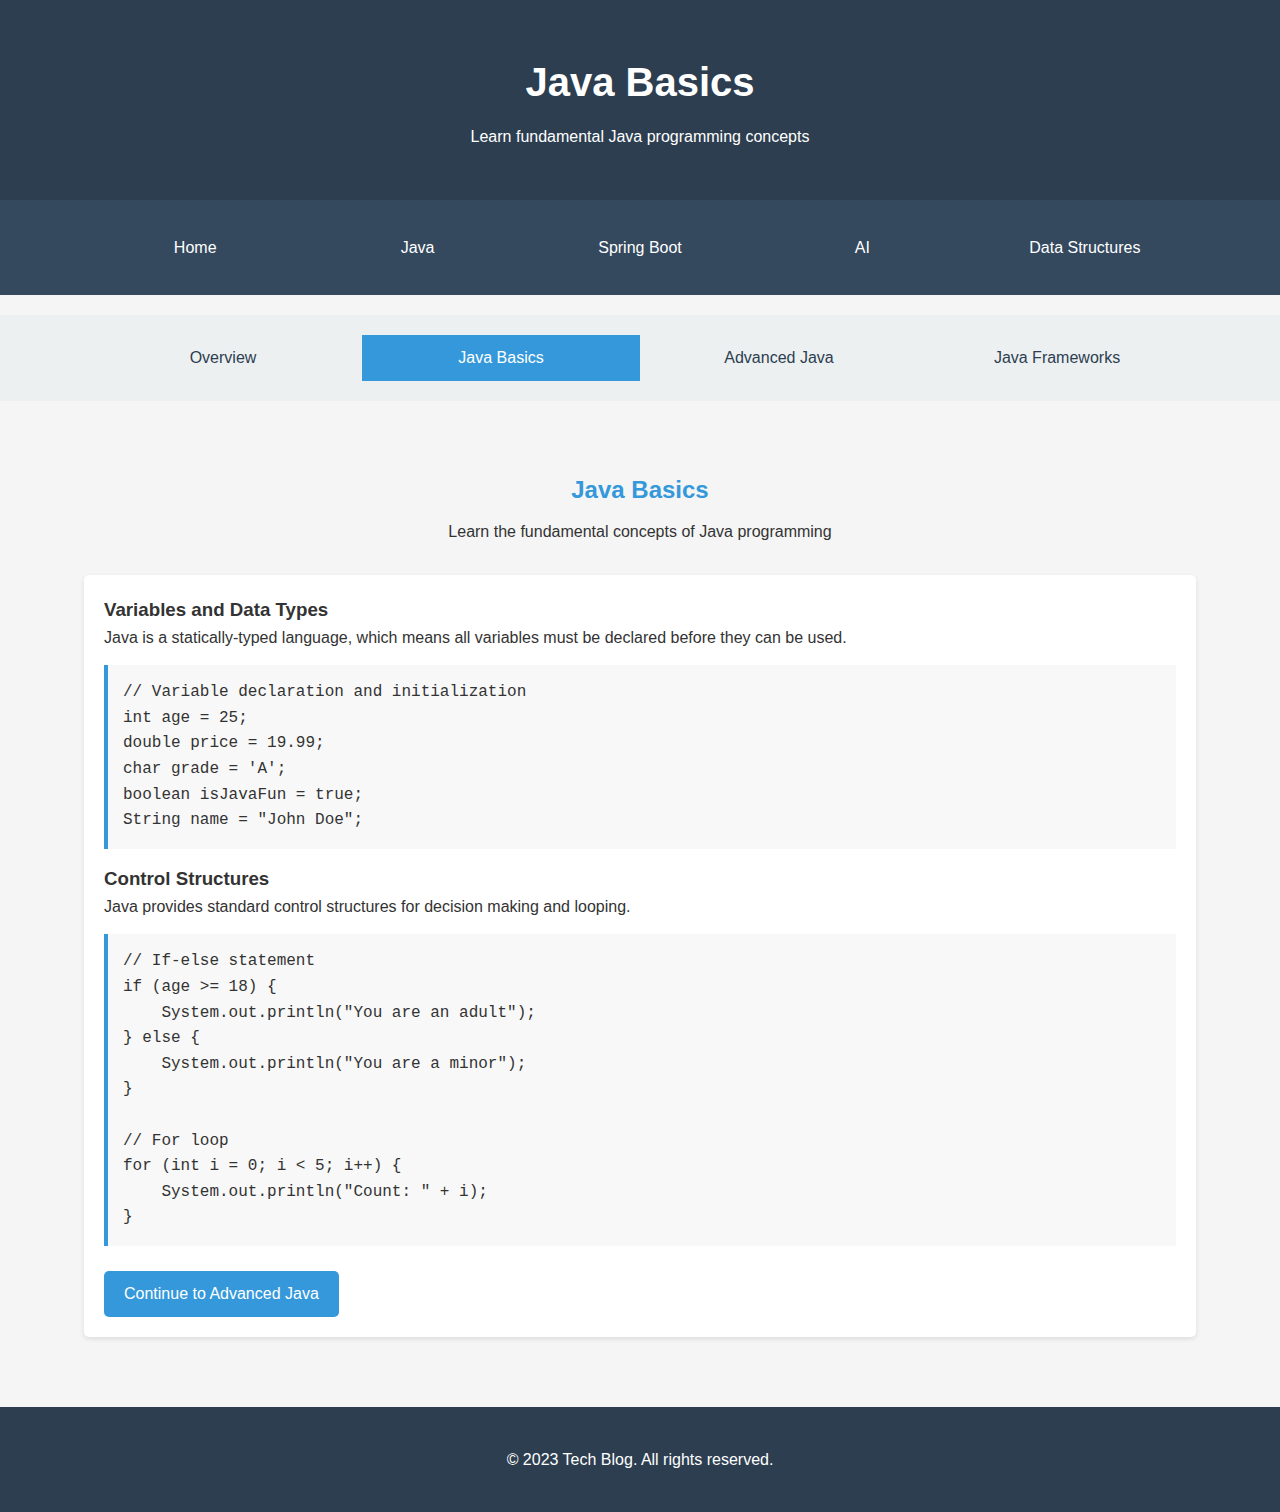
==== java/basics.html @ 198f53e1 "Create basics.html" ====
<!DOCTYPE html>
<html lang="en">
<head>
    <meta charset="UTF-8">
    <meta name="viewport" content="width=device-width, initial-scale=1.0">
    <title>Java Basics - Tech Blog</title>
    <link rel="stylesheet" href="../../css/style.css">
</head>
<body>
    <header>
        <div class="container">
            <h1>Java Basics</h1>
            <p>Learn fundamental Java programming concepts</p>
        </div>
    </header>
    
    <nav class="main-nav">
        <div class="container">
            <ul>
                <li><a href="../../index.html">Home</a></li>
                <li><a href="index.html">Java</a></li>
                <li><a href="../spring-boot/index.html">Spring Boot</a></li>
                <li><a href="../ai/index.html">AI</a></li>
                <li><a href="../data-structures/index.html">Data Structures</a></li>
            </ul>
        </div>
    </nav>
    
    <nav class="sub-nav">
        <div class="container">
            <ul>
                <li><a href="index.html">Overview</a></li>
                <li><a href="basics.html" class="active">Java Basics</a></li>
                <li><a href="advanced.html">Advanced Java</a></li>
                <li><a href="frameworks.html">Java Frameworks</a></li>
            </ul>
        </div>
    </nav>
    
    <main class="container">
        <section class="content-header">
            <h2>Java Basics</h2>
            <p>Learn the fundamental concepts of Java programming</p>
        </section>
        
        <article class="article">
            <h3>Variables and Data Types</h3>
            <p>Java is a statically-typed language, which means all variables must be declared before they can be used.</p>
            
            <div class="code-block">
                // Variable declaration and initialization<br>
                int age = 25;<br>
                double price = 19.99;<br>
                char grade = 'A';<br>
                boolean isJavaFun = true;<br>
                String name = "John Doe";
            </div>
            
            <h3>Control Structures</h3>
            <p>Java provides standard control structures for decision making and looping.</p>
            
            <div class="code-block">
                // If-else statement<br>
                if (age >= 18) {<br>
                &nbsp;&nbsp;&nbsp;&nbsp;System.out.println("You are an adult");<br>
                } else {<br>
                &nbsp;&nbsp;&nbsp;&nbsp;System.out.println("You are a minor");<br>
                }<br>
                <br>
                // For loop<br>
                for (int i = 0; i < 5; i++) {<br>
                &nbsp;&nbsp;&nbsp;&nbsp;System.out.println("Count: " + i);<br>
                }
            </div>
            
            <a href="advanced.html" class="btn">Continue to Advanced Java</a>
        </article>
    </main>
    
    <footer>
        <div class="container">
            <p>&copy; 2023 Tech Blog. All rights reserved.</p>
        </div>
    </footer>
</body>
</html>
---- css/style.css ----
/* Global Styles */
* {
    margin: 0;
    padding: 0;
    box-sizing: border-box;
    font-family: 'Segoe UI', Tahoma, Geneva, Verdana, sans-serif;
}

body {
    background-color: #f5f5f5;
    color: #333;
    line-height: 1.6;
}

.container {
    width: 90%;
    max-width: 1200px;
    margin: 0 auto;
    padding: 20px;
}

a {
    text-decoration: none;
    color: #3498db;
}

a:hover {
    color: #2980b9;
}

.btn {
    display: inline-block;
    background-color: #3498db;
    color: white;
    padding: 10px 20px;
    border-radius: 5px;
    margin-top: 10px;
    transition: background-color 0.3s;
}

.btn:hover {
    background-color: #2980b9;
    color: white;
}

/* Header Styles */
header {
    background-color: #2c3e50;
    color: white;
    padding: 30px 0;
    text-align: center;
}

header h1 {
    margin-bottom: 10px;
    font-size: 2.5rem;
}

/* Navigation Styles */
.main-nav {
    background-color: #34495e;
}

.main-nav ul {
    display: flex;
    list-style: none;
}

.main-nav li {
    flex: 1;
    text-align: center;
}

.main-nav a {
    display: block;
    padding: 15px 20px;
    color: white;
    transition: background-color 0.3s;
}

.main-nav a:hover, .main-nav a.active {
    background-color: #3498db;
}

/* Sub Navigation Styles */
.sub-nav {
    background-color: #ecf0f1;
    margin: 20px 0;
}

.sub-nav ul {
    display: flex;
    list-style: none;
}

.sub-nav li {
    flex: 1;
    text-align: center;
}

.sub-nav a {
    display: block;
    padding: 10px 15px;
    color: #2c3e50;
    transition: background-color 0.3s;
}

.sub-nav a:hover, .sub-nav a.active {
    background-color: #3498db;
    color: white;
}

/* Main Content Styles */
.welcome {
    text-align: center;
    margin: 30px 0;
}

.featured-topics {
    display: grid;
    grid-template-columns: repeat(auto-fit, minmax(250px, 1fr));
    gap: 20px;
    margin-top: 30px;
}

.topic-card {
    background-color: white;
    padding: 20px;
    border-radius: 5px;
    box-shadow: 0 2px 5px rgba(0,0,0,0.1);
    transition: transform 0.3s;
}

.topic-card:hover {
    transform: translateY(-5px);
}

/* Content Page Styles */
.content-header {
    text-align: center;
    margin: 30px 0;
}

.content-header h2 {
    color: #3498db;
    margin-bottom: 10px;
}

.article {
    background-color: white;
    padding: 20px;
    margin-bottom: 20px;
    border-radius: 5px;
    box-shadow: 0 2px 5px rgba(0,0,0,0.1);
}

.code-block {
    background-color: #f8f8f8;
    border-left: 4px solid #3498db;
    padding: 15px;
    margin: 15px 0;
    font-family: 'Courier New', Courier, monospace;
    overflow-x: auto;
}

/* Footer Styles */
footer {
    background-color: #2c3e50;
    color: white;
    text-align: center;
    padding: 20px 0;
    margin-top: 30px;
}

/* Responsive Design */
@media (max-width: 768px) {
    .main-nav ul, .sub-nav ul {
        flex-direction: column;
    }
    
    .featured-topics {
        grid-template-columns: 1fr;
    }
}
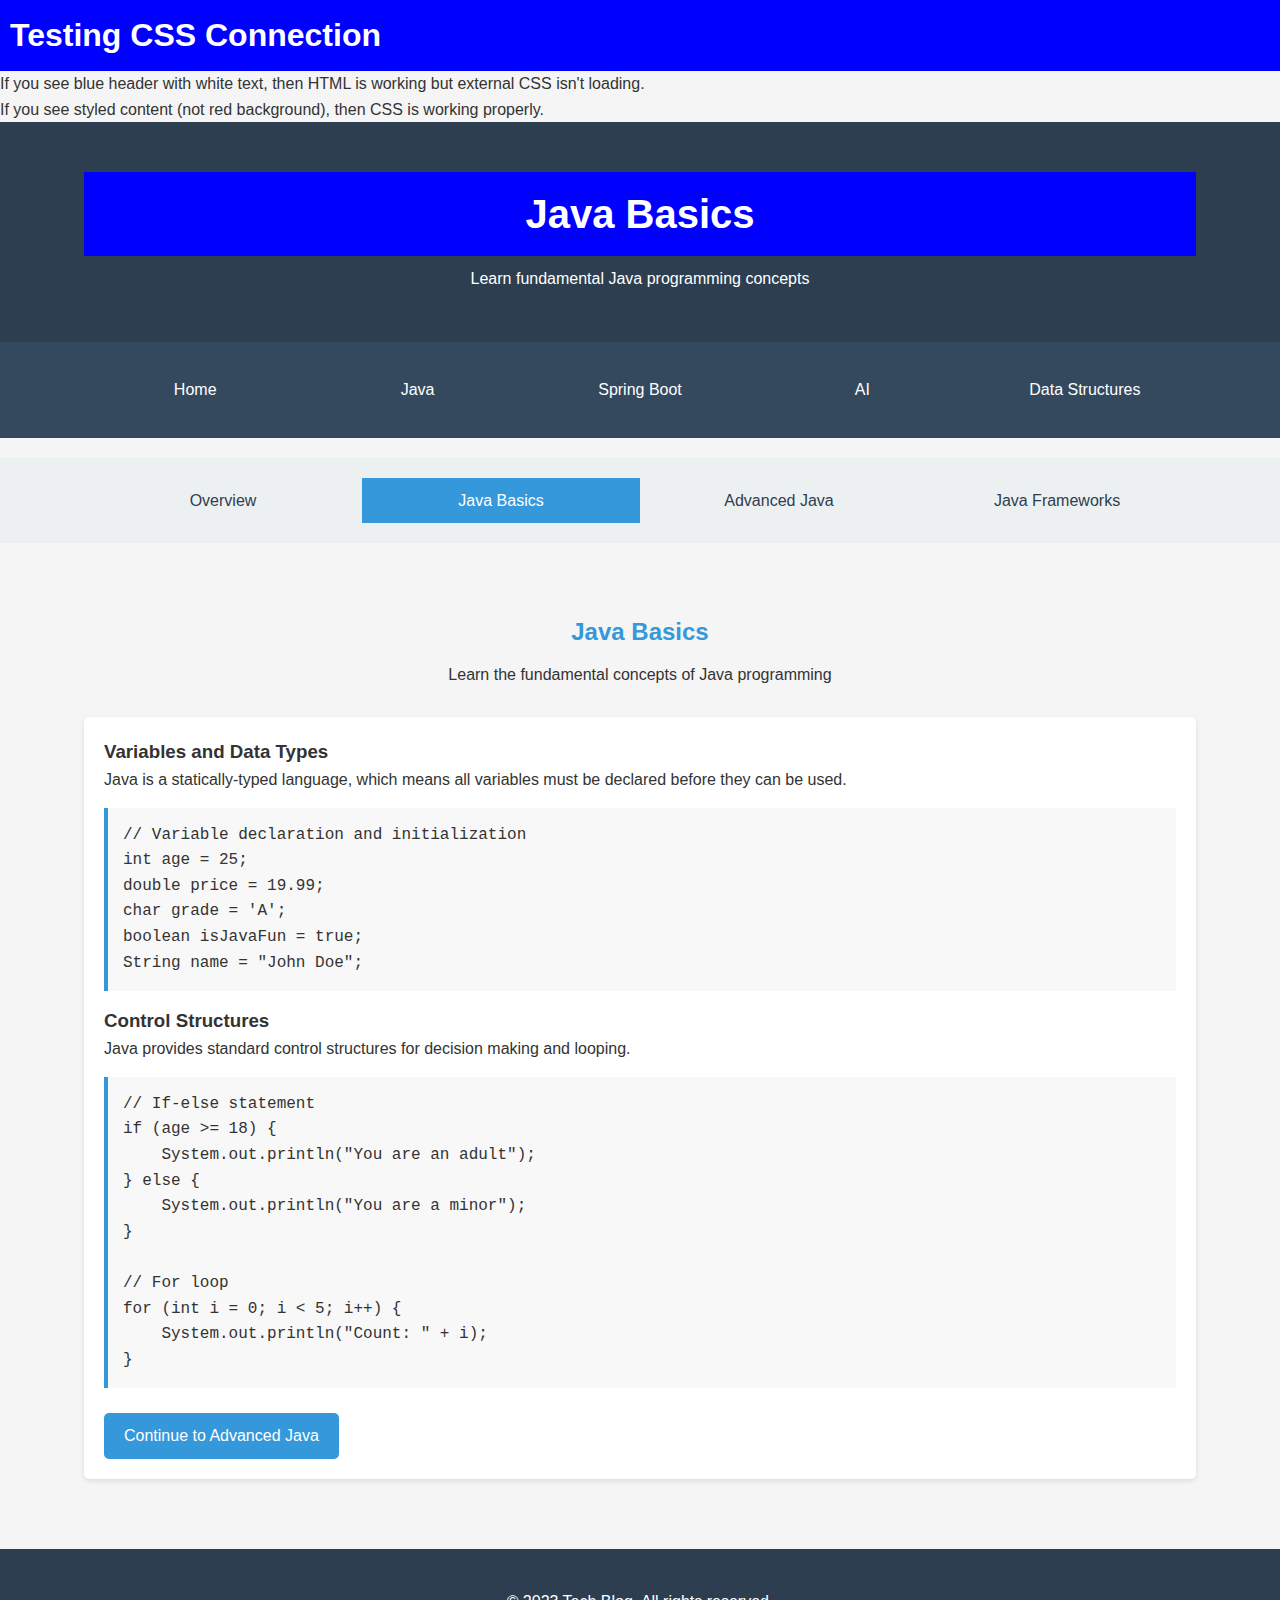
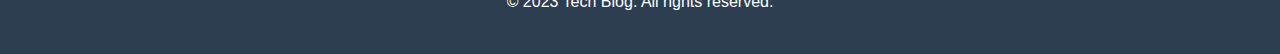
==== commit 037d2c63: "Update basics.html" ====
--- a/java/basics.html
+++ b/java/basics.html
@@ -1,10 +1,32 @@
+<!DOCTYPE html>
+<html lang="en">
+<head>
+    <meta charset="UTF-8">
+    <meta name="viewport" content="width=device-width, initial-scale=1.0">
+    <title>Java Basics</title>
+    <!-- This is the correct path for your structure -->
+    <link rel="stylesheet" href="../css/style.css">
+    
+    <!-- Temporary test - remove after confirming CSS works -->
+    <style>
+        body { background-color: red; }
+        h1 { color: white; background: blue; padding: 10px; }
+    </style>
+</head>
+<body>
+    <h1>Testing CSS Connection</h1>
+    <p>If you see blue header with white text, then HTML is working but external CSS isn't loading.</p>
+    <p>If you see styled content (not red background), then CSS is working properly.</p>
+</body>
+</html>
+
 <!DOCTYPE html>
 <html lang="en">
 <head>
     <meta charset="UTF-8">
     <meta name="viewport" content="width=device-width, initial-scale=1.0">
     <title>Java Basics - Tech Blog</title>
-    <link rel="stylesheet" href="../../css/style.css">
+    <link rel="stylesheet" href="/css/style.css">
 </head>
 <body>
     <header>
